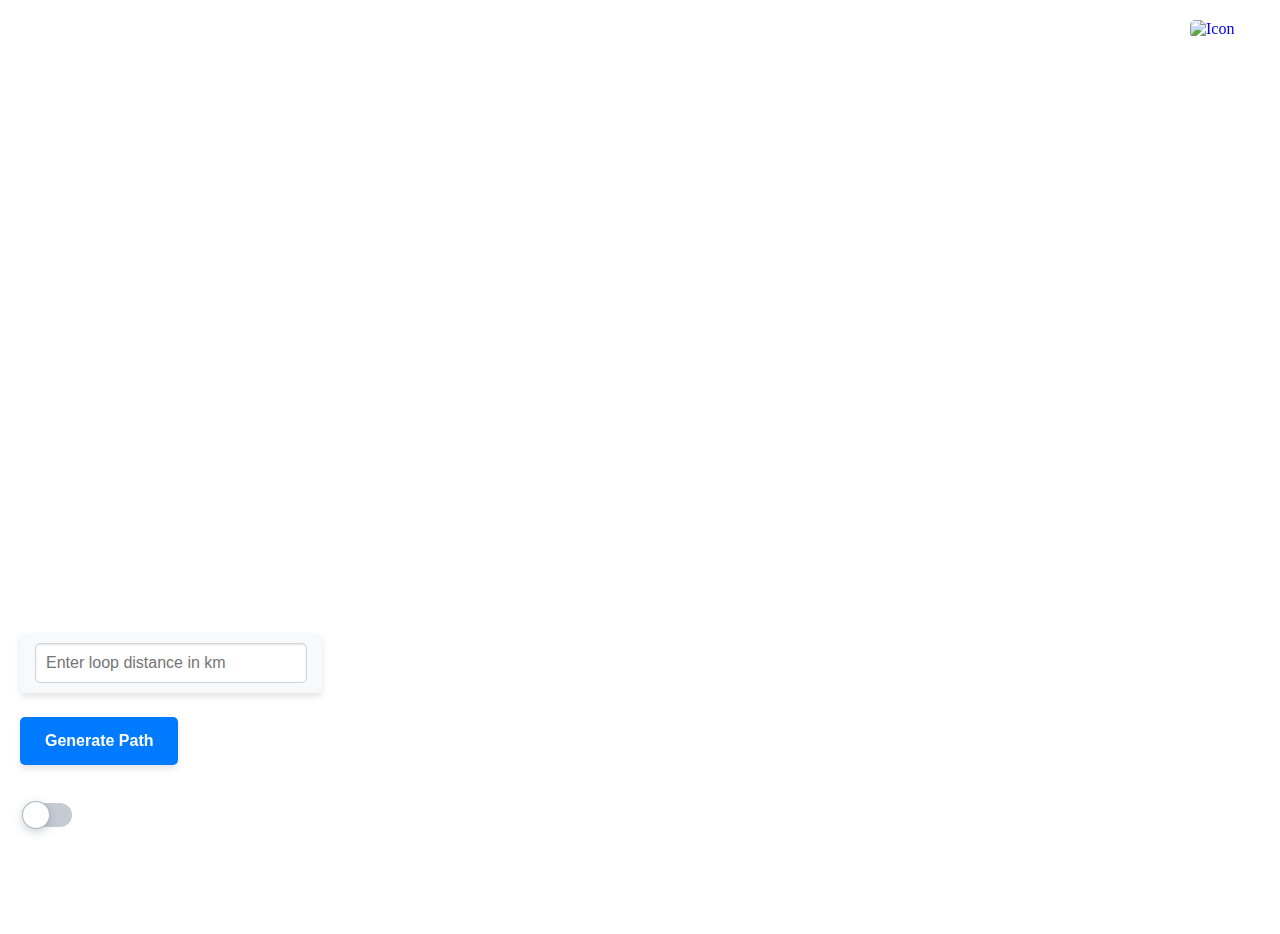
==== index.html @ 32d43cee "init" ====
<!DOCTYPE html>
<html lang="en">
<head>
    <meta charset="UTF-8">
    <meta name="viewport" content="width=device-width, initial-scale=1.0">
    <script src='https://api.mapbox.com/mapbox-gl-js/v3.3.0/mapbox-gl.js'></script>
    <link href='https://api.mapbox.com/mapbox-gl-js/v3.3.0/mapbox-gl.css' rel='stylesheet' />
    
    <!-- Add MapBox -->
    <script src="https://api.mapbox.com/mapbox-gl-js/plugins/mapbox-gl-directions/v4.3.1/mapbox-gl-directions.js"></script>
    <link rel="stylesheet" href="https://api.mapbox.com/mapbox-gl-js/plugins/mapbox-gl-directions/v4.3.1/mapbox-gl-directions.css" type="text/css">

    <link rel="stylesheet" href="style.css">
    <title>Google Maps Clone</title>
</head>
<body>
    

    <div id='map'></div>
    <div class="buttoncontainer">
        <div id="inputContainer">
            <input type="number" id="pathDistance" placeholder="Enter loop distance in km">
        </div>
        <button id="generatePathButton">Generate Path </button>


        <!-- Rounded switch -->

        <input id="loopCheckbox" class="switch" type="checkbox">
    </div>
    <a href="login.html"><img class="logo" src="https://i.ibb.co/WWpspBS/image-2024-05-18-235202428-removebg-preview.png" alt="Icon" ></a>

    
    <script src="app.js"></script>



</body>
</html>
---- style.css ----
.test {
    color: blue;
}

body {
    margin: 0;
    position: relative; /* Position the body relative to its containing block */
    overflow-y: hidden;
    overflow-x: hidden;
}

#map {
    height: 100vh;
    width: 100vw;
    z-index: 1; /* Ensure the map is behind other elements */
}



#inputContainer {
    position: fixed;
    bottom: 23%; /* Adjust this value to ensure it's above the button */
    left: 20px;
    background-color: #f8f9fa; /* Light background color */
    padding: 10px 15px; /* Padding around the content */
    border-radius: 5px; /* Rounded corners */
    box-shadow: 0 4px 6px rgba(0, 0, 0, 0.1); /* Subtle shadow */
    display: flex;
    align-items: center;
    font-size: 16px;
    color: #343a40; /* Text color */
    z-index: 1000; /* Ensure it is above other elements */
}

#pathDistance {
    width: 250px; /* Set a width for the input */
    padding: 10px; /* Padding inside the input */
    font-size: 16px; /* Font size for the input */
    border: 1px solid #ced4da; /* Border color */
    border-radius: 5px; /* Rounded corners */
    box-shadow: inset 0 1px 2px rgba(0, 0, 0, 0.1); /* Inner shadow for a slight 3D effect */
}

#generatePathButton {
    position: fixed;
    bottom: 15%; /* Distance from the bottom of the screen */
    left: 20px; /* Distance from the right side of the screen */
    padding: 15px 25px; /* Adjust padding for desired size */
    font-size: 16px; /* Adjust font size */
    font-weight: bold;
    color: #fff;
    background-color: #007bff; /* Primary color */
    border: none;
    border-radius: 5px; /* Rounded corners */
    box-shadow: 0 4px 6px rgba(0, 0, 0, 0.1); /* Subtle shadow */
    cursor: pointer;
    transition: background-color 0.3s ease, transform 0.3s ease;
    z-index: 1000; /* Ensure it is above other elements */
}

#generatePathButton:hover {
    background-color: #0056b3; /* Darker shade for hover */
    transform: scale(1.05); /* Slightly larger on hover */
}




.logo {
    position: fixed;
    top: 20px; /* Distance from the top of the screen */
    right: 20px; /* Distance from the right side of the screen */
    width: 70px; /* Adjust width for desired size */
    height: auto; /* Maintain aspect ratio */
    z-index: 1001; /* Ensure it is above other elements, including the input container */
    border-radius: 5px; /* Optional: rounded corners for the logo */
}

/* The switch - the box around the slider */
.switch {
    position: absolute;
    display: inline-block;
    width: 60px;
    height: 34px;
    z-index: 1000; /* Ensure it is above other elements */
}

/* Hide default HTML checkbox */
.switch input {
    opacity: 0;
    width: 0;
    height: 0;
}

/* The slider */
.slider {
    position: absolute;
    cursor: pointer;
    top: 0;
    left: 0;
    right: 0;
    bottom: 3%;
    background-color: #ccc;
    -webkit-transition: .4s;
    transition: .4s;
    z-index: 10; /* Ensure it is above other elements */
}

.slider:before {
    position: absolute;
    content: "";
    height: 26px;
    width: 26px;
    left: 4px;
    bottom: 4px;
    background-color: white;
    -webkit-transition: .4s;
    transition: .4s;
    z-index: 1000; /* Ensure it is above other elements */
}

input:checked + .slider {
    background-color: #2196F3;
    z-index: 1000; /* Ensure it is above other elements */
}

input:focus + .slider {
    box-shadow: 0 0 1px #2196F3;
}

input:checked + .slider:before {
    -webkit-transform: translateX(26px);
    -ms-transform: translateX(26px);
    transform: translateX(26px);
}

/* Rounded sliders */
.switch {
    position: relative;
    height: 1.5rem;
    bottom: 100px;
    left: 20px;
    width: 3rem;
    cursor: pointer;
    appearance: none;
    -webkit-appearance: none;
    border-radius: 9999px;
    background-color: rgba(100, 116, 139, 0.377);
    transition: all .3s ease;
  }
  
  .switch:checked {
    background-color: rgba(236, 72, 153, 1);
  }
  
  .switch::before {
    position: absolute;
    content: "";
    left: calc(1.5rem - 1.6rem);
    top: calc(1.5rem - 1.6rem);
    display: block;
    height: 1.6rem;
    width: 1.6rem;
    cursor: pointer;
    border: 1px solid rgba(100, 116, 139, 0.527);
    border-radius: 9999px;
    background-color: rgba(255, 255, 255, 1);
    box-shadow: 0 3px 10px rgba(100, 116, 139, 0.327);
    transition: all .3s ease;
  }
  
  .switch:hover::before {
    box-shadow: 0 0 0px 8px rgba(0, 0, 0, .15)
  }
  
  .switch:checked:hover::before {
    box-shadow: 0 0 0px 8px rgba(236, 72, 153, .15)
  }
  
  .switch:checked:before {
    transform: translateX(100%);
    border-color: rgba(236, 72, 153, 1);
  }
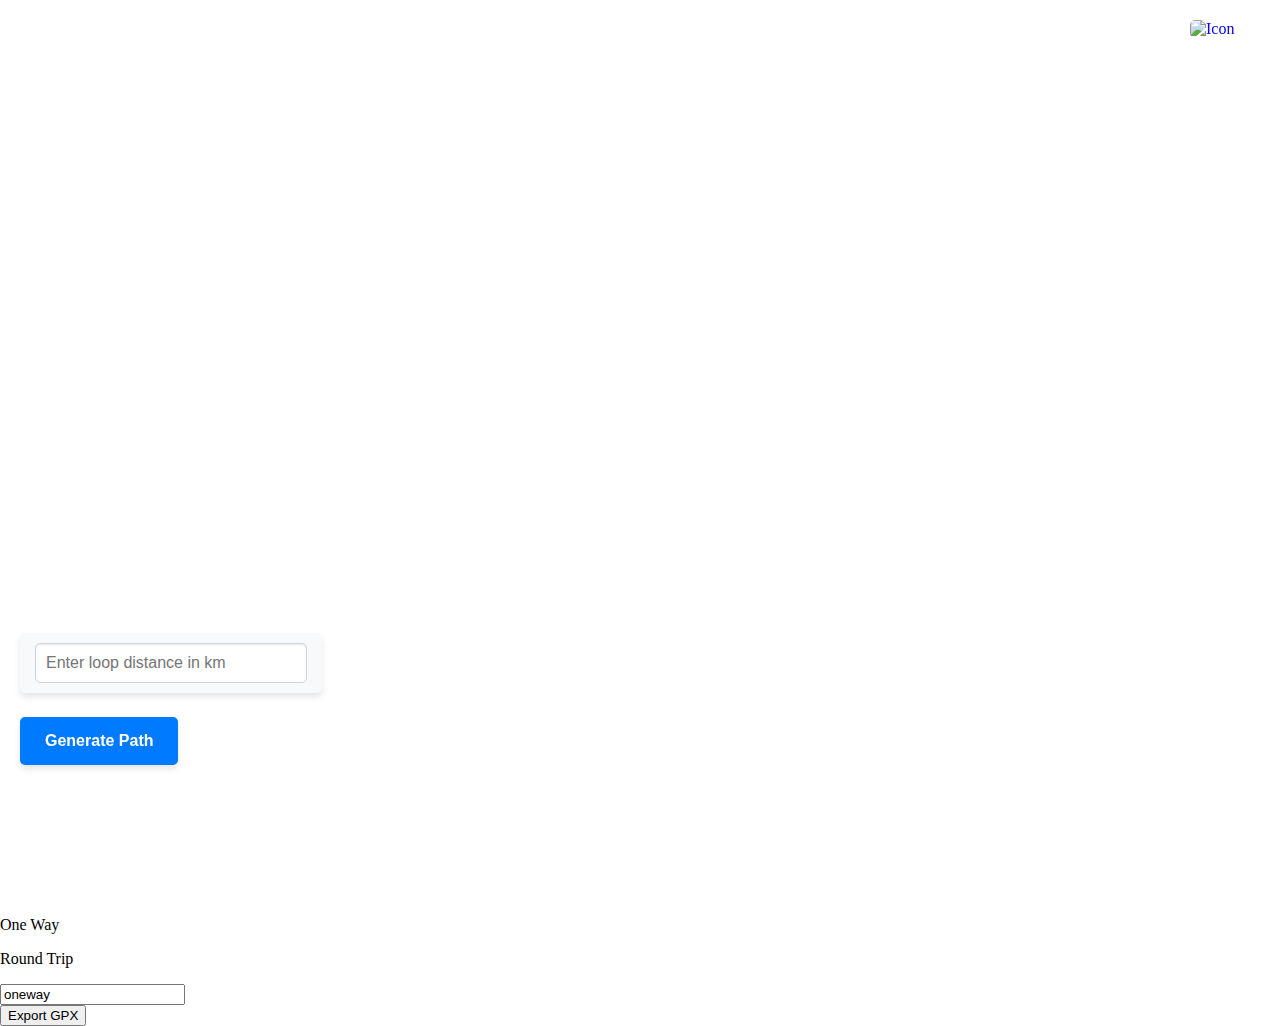
==== commit 23c29850: "Added export button" ====
--- a/index.html
+++ b/index.html
@@ -11,7 +11,7 @@
     <link rel="stylesheet" href="https://api.mapbox.com/mapbox-gl-js/plugins/mapbox-gl-directions/v4.3.1/mapbox-gl-directions.css" type="text/css">
 
     <link rel="stylesheet" href="style.css">
-    <title>Google Maps Clone</title>
+    <title>Waypoint Map</title>
 </head>
 <body>
     
@@ -25,9 +25,17 @@
 
 
         <!-- Rounded switch -->
+        <div class="loop-container">
+            <div class="loop-button" id='loopbutton-container'>
+            <div id='toggle-loop-button' class="button-element">
+              <p id='oneway'>One Way</p>
+            </div>
+            <p id='roundtrip'>Round Trip</p>
+            <label id="buttonHide"><input id='for-button' type="text" name="method" value='oneway' /></label>
+          </div>
+          </div>
+          <button id="exportButton">Export GPX </button>
 
-        <input id="loopCheckbox" class="switch" type="checkbox">
-    </div>
     <a href="login.html"><img class="logo" src="https://i.ibb.co/WWpspBS/image-2024-05-18-235202428-removebg-preview.png" alt="Icon" ></a>
 
     
